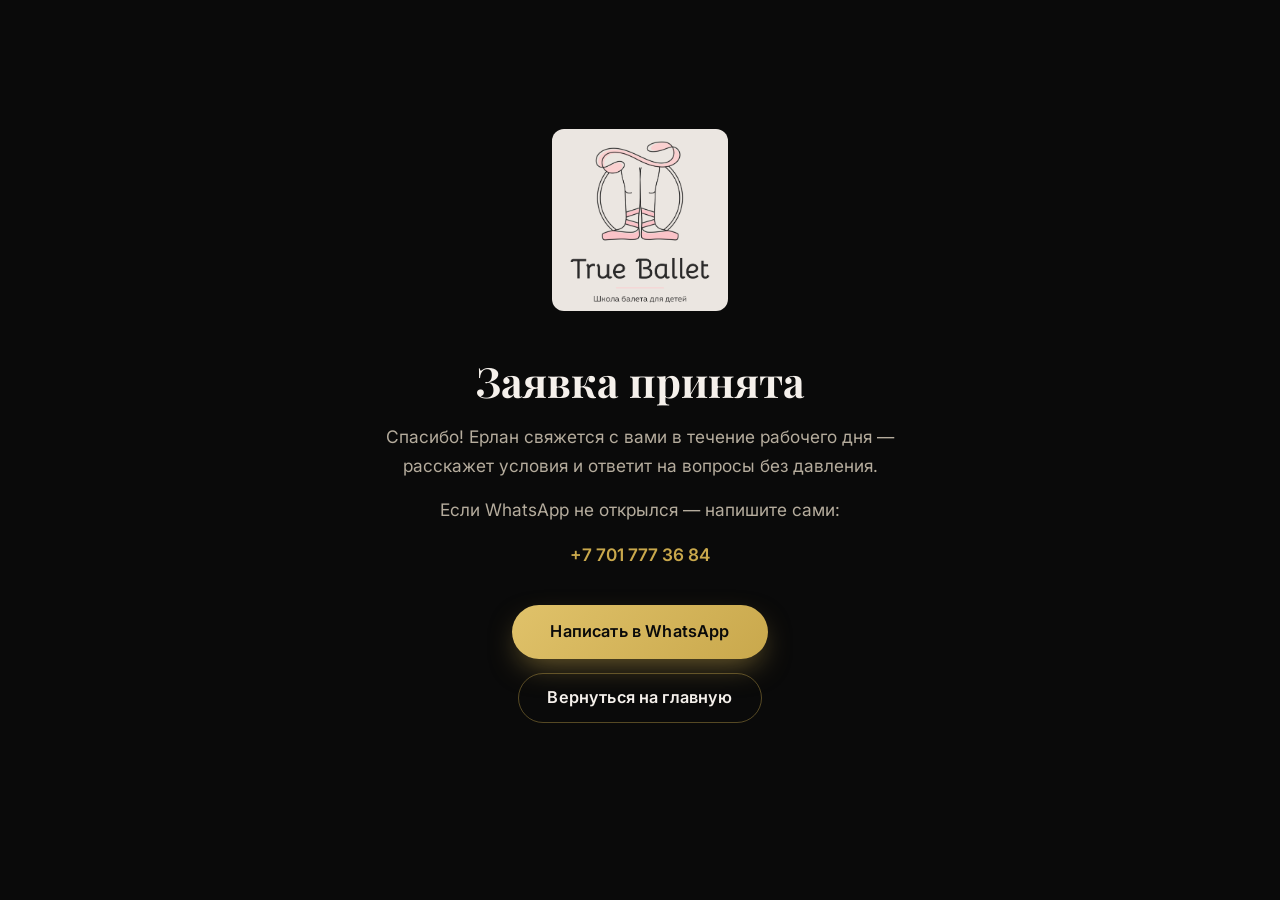
==== thanks.html @ 6c3d235c "Добавить thanks.html для конверсии Google Ads после заявки Co-authored-by: Cursor <cursoragent@curso" ====
<!DOCTYPE html>
<html lang="ru">
<head>
    <meta charset="UTF-8" />
    <meta name="viewport" content="width=device-width, initial-scale=1.0" />
    <title>Заявка отправлена — TrueBallet</title>
    <meta name="description" content="Спасибо за заявку. Ерлан свяжется с вами в течение рабочего дня." />
    <meta name="robots" content="noindex, nofollow" />
    <meta name="theme-color" content="#0A0A0A" />
    <link rel="canonical" href="https://trueballet.kz/thanks.html" />
    <link rel="icon" type="image/png" sizes="32x32" href="images/favicon-32.png" />
    <link rel="apple-touch-icon" sizes="180x180" href="images/favicon-180.png" />

    <script>
        window.GTAG_ID = "G-1NFVF7814Z";
        (function () {
            if (!window.GTAG_ID || window.GTAG_ID.indexOf("XXXX") !== -1) return;
            var s = document.createElement("script");
            s.async = true;
            s.src = "https://www.googletagmanager.com/gtag/js?id=" + window.GTAG_ID;
            document.head.appendChild(s);
            window.dataLayer = window.dataLayer || [];
            window.gtag = function () { window.dataLayer.push(arguments); };
            window.gtag("js", new Date());
            window.gtag("config", window.GTAG_ID);
            window.gtag("event", "generate_lead", { method: "thanks_page" });
        })();
    </script>

    <link rel="preconnect" href="https://fonts.googleapis.com" />
    <link rel="preconnect" href="https://fonts.gstatic.com" crossorigin />
    <link href="https://fonts.googleapis.com/css2?family=Playfair+Display:wght@400;600&family=Inter:wght@400;500;600&display=swap" rel="stylesheet" />
    <link rel="stylesheet" href="styles.css" />
    <style>
        .thanks {
            min-height: 100svh;
            display: flex;
            align-items: center;
            justify-content: center;
            text-align: center;
            background: var(--black);
            color: var(--pearl);
            padding: 48px 24px 96px;
        }
        .thanks__inner { max-width: 560px; }
        .thanks__logo {
            display: inline-block;
            margin-bottom: 36px;
            padding: 12px 18px 8px;
            background: rgba(245, 240, 235, 0.96);
            border-radius: 12px;
        }
        .thanks__logo img { width: 140px; height: auto; display: block; }
        .thanks h1 {
            font-family: var(--font-serif);
            font-size: clamp(1.9rem, 4vw, 2.6rem);
            margin-bottom: 18px;
            line-height: 1.2;
        }
        .thanks p {
            color: var(--muted-dark);
            font-size: 1.08rem;
            margin-bottom: 16px;
        }
        .thanks__actions { margin-top: 36px; display: flex; flex-direction: column; gap: 14px; align-items: center; }
        .thanks a.btn { text-decoration: none; }
        .thanks__phone { color: var(--gold); font-weight: 600; }
    </style>
</head>
<body>
    <main class="thanks">
        <div class="thanks__inner">
            <a href="/" class="thanks__logo" aria-label="TrueBallet">
                <img src="images/logo.png" alt="True Ballet" width="140" height="162" />
            </a>
            <h1>Заявка принята</h1>
            <p>Спасибо! Ерлан свяжется с вами в течение рабочего дня — расскажет условия и ответит на вопросы без давления.</p>
            <p>Если WhatsApp не открылся — напишите сами:</p>
            <p><a class="thanks__phone" href="https://wa.me/77017773684" target="_blank" rel="noopener">+7 701 777 36 84</a></p>
            <div class="thanks__actions">
                <a class="btn btn--gold" href="https://wa.me/77017773684" target="_blank" rel="noopener">Написать в WhatsApp</a>
                <a class="btn" href="/" style="background:transparent;color:var(--pearl);border:1px solid rgba(201,168,76,0.4);border-radius:100px;padding:14px 28px;">Вернуться на главную</a>
            </div>
        </div>
    </main>
</body>
</html>
---- styles.css ----
/* =========================================================
   TrueBallet — Landing styles
   Дизайн-система: чёрный #0A0A0A + жемчужно-белый #F5F0EB + золото #C9A84C
   ========================================================= */

:root {
    --black: #0a0a0a;
    --black-soft: #141414;
    --pearl: #f5f0eb;
    --pearl-dim: #e7ded3;
    --gold: #c9a84c;
    --gold-bright: #e0c26a;
    --gold-deep: #a8863a;
    --ink: #1c1c1c;
    --muted: #6b6459;
    --muted-dark: #b5ac9d;

    --font-serif: "Playfair Display", Georgia, serif;
    --font-sans: "Inter", -apple-system, BlinkMacSystemFont, "Segoe UI", sans-serif;

    --maxw: 1120px;
    --radius: 14px;
    --ease: cubic-bezier(0.22, 1, 0.36, 1);
    --shadow: 0 24px 60px -20px rgba(0, 0, 0, 0.35);
}

/* ---------- Reset ---------- */
*,
*::before,
*::after {
    box-sizing: border-box;
    margin: 0;
    padding: 0;
}

html {
    scroll-behavior: smooth;
    -webkit-text-size-adjust: 100%;
}

body {
    font-family: var(--font-sans);
    color: var(--ink);
    background: var(--pearl);
    line-height: 1.65;
    font-size: 17px;
    font-weight: 400;
    -webkit-font-smoothing: antialiased;
    text-rendering: optimizeLegibility;
    overflow-x: hidden;
}

img {
    max-width: 100%;
    display: block;
}

a {
    color: inherit;
    text-decoration: none;
}

/* ---------- Layout ---------- */
.container {
    width: 100%;
    max-width: var(--maxw);
    margin: 0 auto;
    padding: 0 24px;
}

.section {
    padding: 110px 0;
    position: relative;
}

.section__title {
    font-family: var(--font-serif);
    font-weight: 600;
    font-size: clamp(1.9rem, 4.2vw, 3rem);
    line-height: 1.15;
    letter-spacing: -0.01em;
    text-align: center;
    margin-bottom: 22px;
}

.section__title--left {
    text-align: left;
}

.section__subtitle {
    text-align: center;
    max-width: 720px;
    margin: 0 auto 56px;
    color: var(--muted);
    font-size: 1.05rem;
}

.gold {
    color: var(--gold);
}

.link-gold {
    color: var(--gold-deep);
    font-weight: 600;
    transition: color 0.25s var(--ease);
}
.link-gold:hover {
    color: var(--gold);
}

.hide-mobile {
    display: inline;
}

/* ---------- Buttons ---------- */
.btn {
    display: inline-block;
    font-family: var(--font-sans);
    font-weight: 600;
    font-size: 1.02rem;
    letter-spacing: 0.01em;
    padding: 17px 38px;
    border: none;
    border-radius: 100px;
    cursor: pointer;
    transition: transform 0.3s var(--ease), box-shadow 0.3s var(--ease), background 0.3s var(--ease);
    text-align: center;
    line-height: 1.2;
}

.btn--gold {
    background: linear-gradient(135deg, var(--gold-bright), var(--gold));
    color: var(--black);
    box-shadow: 0 12px 30px -8px rgba(201, 168, 76, 0.55);
}
.btn--gold:hover {
    transform: translateY(-3px);
    box-shadow: 0 18px 42px -8px rgba(201, 168, 76, 0.7);
}
.btn--gold:active {
    transform: translateY(-1px);
}

.btn--large {
    padding: 20px 46px;
    font-size: 1.1rem;
}

.btn--block {
    display: block;
    width: 100%;
    padding: 19px;
    font-size: 1.1rem;
}

/* =========================================================
   БЛОК 1 — HERO
   ========================================================= */
.hero {
    position: relative;
    min-height: 100svh;
    display: flex;
    align-items: center;
    justify-content: center;
    text-align: center;
    color: var(--pearl);
    background:
        radial-gradient(120% 90% at 50% 0%, #1a1a1a 0%, var(--black) 55%),
        var(--black);
    overflow: hidden;
    padding: 120px 0 90px;
}

/* фото зала на фоне hero */
.hero__bg {
    position: absolute;
    inset: 0;
    background: url("images/hero-hall.jpeg") center 28% / cover no-repeat;
    opacity: 0.5;
    pointer-events: none;
}
.hero__bg::after {
    content: "";
    position: absolute;
    inset: 0;
    background:
        linear-gradient(180deg, rgba(10, 10, 10, 0.55) 0%, rgba(10, 10, 10, 0.75) 55%, var(--black) 100%);
}

/* декоративное "сияние" под пуантами */
.hero__overlay {
    position: absolute;
    inset: 0;
    background:
        radial-gradient(60% 50% at 50% 92%, rgba(201, 168, 76, 0.18) 0%, transparent 70%),
        radial-gradient(40% 30% at 80% 15%, rgba(201, 168, 76, 0.08) 0%, transparent 70%);
    pointer-events: none;
}

.hero__inner {
    position: relative;
    z-index: 2;
    max-width: 900px;
}

.hero__logo {
    display: inline-block;
    margin-bottom: 24px;
    padding: 14px 22px 10px;
    background: rgba(245, 240, 235, 0.96);
    border-radius: 14px;
    box-shadow: 0 12px 32px -16px rgba(0, 0, 0, 0.45);
    transition: transform 0.3s var(--ease);
}
.hero__logo:hover {
    transform: translateY(-2px);
}
.hero__logo img {
    display: block;
    width: clamp(140px, 34vw, 200px);
    height: auto;
}

.hero__tag {
    display: inline-block;
    color: var(--gold);
    font-size: 0.82rem;
    font-weight: 600;
    letter-spacing: 0.18em;
    text-transform: uppercase;
    margin-bottom: 28px;
    padding: 8px 18px;
    border: 1px solid rgba(201, 168, 76, 0.35);
    border-radius: 100px;
}

.hero__title {
    font-family: var(--font-serif);
    font-weight: 600;
    font-size: clamp(2.3rem, 6vw, 4.4rem);
    line-height: 1.1;
    letter-spacing: -0.015em;
    margin-bottom: 28px;
}

.hero__subtitle {
    font-size: clamp(1.05rem, 2.2vw, 1.35rem);
    color: var(--muted-dark);
    max-width: 680px;
    margin: 0 auto 40px;
    font-weight: 300;
}

.hero__note {
    margin-top: 22px;
    font-size: 0.92rem;
    color: rgba(245, 240, 235, 0.55);
}

.hero__scroll {
    position: absolute;
    bottom: 28px;
    left: 50%;
    transform: translateX(-50%);
    width: 26px;
    height: 42px;
    border: 2px solid rgba(201, 168, 76, 0.4);
    border-radius: 20px;
    z-index: 2;
}
.hero__scroll span {
    position: absolute;
    top: 8px;
    left: 50%;
    width: 4px;
    height: 8px;
    background: var(--gold);
    border-radius: 4px;
    transform: translateX(-50%);
    animation: scrollDot 1.8s var(--ease) infinite;
}
@keyframes scrollDot {
    0% { opacity: 0; transform: translate(-50%, 0); }
    40% { opacity: 1; }
    80% { opacity: 0; transform: translate(-50%, 14px); }
    100% { opacity: 0; }
}

/* =========================================================
   БЛОК 2 — БОЛЬ → РЕШЕНИЕ
   ========================================================= */
.pain {
    background: var(--pearl);
}
.pain__grid {
    display: grid;
    grid-template-columns: 1fr 1fr;
    gap: 32px;
    margin-top: 56px;
}
.pain__col {
    padding: 42px 38px;
    border-radius: var(--radius);
}
.pain__col--problem {
    background: #efe7dc;
    border: 1px solid var(--pearl-dim);
}
.pain__col--solution {
    background: var(--black);
    color: var(--pearl);
    box-shadow: var(--shadow);
}
.pain__label {
    display: inline-block;
    font-size: 0.75rem;
    font-weight: 700;
    letter-spacing: 0.16em;
    text-transform: uppercase;
    color: var(--muted);
    margin-bottom: 22px;
}
.pain__label--gold {
    color: var(--gold);
}
.pain__list {
    list-style: none;
}
.pain__list li {
    position: relative;
    padding-left: 30px;
    margin-bottom: 18px;
    color: var(--ink);
}
.pain__list li::before {
    content: "";
    position: absolute;
    left: 0;
    top: 11px;
    width: 12px;
    height: 2px;
    background: var(--gold);
}
.pain__col--solution p {
    margin-bottom: 18px;
    color: var(--muted-dark);
}
.pain__col--solution p:last-child {
    margin-bottom: 0;
}

/* =========================================================
   БЛОК 3 — ЦИФРЫ
   ========================================================= */
.stats {
    background: var(--black);
    color: var(--pearl);
}
.stats .section__title {
    color: var(--pearl);
}
.stats__grid {
    display: grid;
    grid-template-columns: repeat(4, 1fr);
    gap: 24px;
    margin: 56px 0;
}
.stat {
    text-align: center;
    padding: 40px 20px;
    border: 1px solid rgba(201, 168, 76, 0.22);
    border-radius: var(--radius);
    background: linear-gradient(180deg, rgba(201, 168, 76, 0.05), transparent);
    transition: transform 0.35s var(--ease), border-color 0.35s var(--ease);
}
.stat:hover {
    transform: translateY(-6px);
    border-color: rgba(201, 168, 76, 0.5);
}
.stat__num {
    display: block;
    font-family: var(--font-serif);
    font-weight: 700;
    font-size: clamp(2.2rem, 4vw, 3.2rem);
    line-height: 1;
    margin-bottom: 14px;
}
.stat__plus {
    font-size: 0.6em;
    vertical-align: super;
}
.stat__label {
    display: block;
    font-size: 0.92rem;
    color: var(--muted-dark);
    line-height: 1.4;
}
.stats__quote {
    max-width: 780px;
    margin: 0 auto;
    text-align: center;
    font-family: var(--font-serif);
    font-style: italic;
    font-size: clamp(1.15rem, 2.4vw, 1.5rem);
    line-height: 1.5;
    color: var(--pearl);
    padding-top: 20px;
}

/* =========================================================
   БЛОК 4 — ИСТОРИЯ ОСНОВАТЕЛЯ
   ========================================================= */
.founder {
    background: var(--pearl);
}
.founder__grid {
    display: grid;
    grid-template-columns: 0.85fr 1.15fr;
    gap: 60px;
    align-items: center;
}
.founder__photo {
    position: relative;
    aspect-ratio: 4 / 5;
    border-radius: var(--radius);
    box-shadow: var(--shadow);
    overflow: hidden;
    background: var(--pearl-dim);
}
.founder__photo img {
    width: 100%;
    height: 100%;
    object-fit: cover;
    object-position: center top;
    display: block;
}
.founder__body p {
    margin-bottom: 18px;
    color: var(--ink);
}
.founder__sign {
    margin-top: 30px;
    padding-top: 24px;
    border-top: 1px solid var(--pearl-dim);
    color: var(--muted);
    font-size: 0.98rem;
    line-height: 1.7;
}
.founder__sign strong {
    color: var(--ink);
}

/* =========================================================
   БЛОК 5 — ФИЛОСОФИЯ БРЕНДА
   ========================================================= */
.philosophy {
    background: linear-gradient(180deg, #efe7dc 0%, var(--pearl) 100%);
}
.philosophy__inner {
    max-width: 760px;
    text-align: center;
}
.philosophy__inner p {
    font-size: 1.12rem;
    color: var(--muted);
    margin-bottom: 22px;
}
.philosophy__accent {
    font-family: var(--font-serif);
    font-style: italic;
    font-size: 1.3rem !important;
    color: var(--ink) !important;
    margin-top: 36px !important;
    padding-top: 30px;
    border-top: 1px solid var(--pearl-dim);
}
.philosophy__photo {
    margin: 48px auto 0;
    max-width: 620px;
    border-radius: var(--radius);
    overflow: hidden;
    box-shadow: var(--shadow);
}
.philosophy__photo img {
    width: 100%;
    height: auto;
    display: block;
}

/* =========================================================
   БЛОК 6 — ЧТО ВХОДИТ ВО ФРАНШИЗУ
   ========================================================= */
.franchise {
    background: var(--pearl);
}
.franchise__grid {
    display: grid;
    grid-template-columns: repeat(3, 1fr);
    gap: 24px;
}
.fcard {
    background: #fff;
    border: 1px solid var(--pearl-dim);
    border-radius: var(--radius);
    padding: 34px 30px;
    transition: transform 0.35s var(--ease), box-shadow 0.35s var(--ease);
}
.fcard:hover {
    transform: translateY(-6px);
    box-shadow: 0 20px 45px -22px rgba(0, 0, 0, 0.28);
}
.fcard--wide {
    grid-column: span 3;
    text-align: center;
    background: var(--black);
    color: var(--pearl);
    border-color: transparent;
}
.fcard--wide p {
    color: var(--muted-dark);
}
.fcard__mark {
    display: inline-block;
    color: var(--gold);
    font-size: 1.5rem;
    margin-bottom: 16px;
}
.fcard h3 {
    font-family: var(--font-serif);
    font-weight: 600;
    font-size: 1.35rem;
    margin-bottom: 12px;
}
.fcard p {
    color: var(--muted);
    font-size: 0.98rem;
}
.franchise__note {
    text-align: center;
    margin-top: 48px;
    font-size: 1.08rem;
    color: var(--ink);
    font-weight: 500;
}

/* =========================================================
   БЛОК 7 — ДОСТИЖЕНИЯ
   ========================================================= */
.achievements {
    background: var(--black);
    color: var(--pearl);
}
.achievements .section__title {
    color: var(--pearl);
}
.achievements__inner {
    max-width: 800px;
    text-align: center;
}
.achievements__inner p {
    color: var(--muted-dark);
    font-size: 1.1rem;
    margin-bottom: 20px;
}
.achievements__accent {
    font-family: var(--font-serif);
    font-style: italic;
    font-size: 1.3rem !important;
    color: var(--pearl) !important;
}
.flags {
    list-style: none;
    display: flex;
    flex-wrap: wrap;
    justify-content: center;
    gap: 16px;
    margin-top: 44px;
}
.flags li {
    display: flex;
    align-items: center;
    gap: 8px;
    padding: 12px 22px;
    border: 1px solid rgba(201, 168, 76, 0.28);
    border-radius: 100px;
    font-size: 0.95rem;
    color: var(--pearl);
}
.flag {
    font-size: 1.3rem;
    line-height: 1;
}
.flags__more {
    color: var(--gold) !important;
    font-style: italic;
    border-style: dashed !important;
}
.achievements__photo {
    margin: 48px auto 0;
    max-width: 460px;
    border-radius: var(--radius);
    overflow: hidden;
    box-shadow: var(--shadow);
    border: 1px solid rgba(201, 168, 76, 0.22);
}
.achievements__photo img {
    width: 100%;
    height: auto;
    display: block;
}

/* =========================================================
   БЛОК 8 — СРОЧНОСТЬ + CTA
   ========================================================= */
.urgency {
    background:
        radial-gradient(80% 120% at 50% 0%, #1c1a15 0%, var(--black) 60%),
        var(--black);
    color: var(--pearl);
    text-align: center;
}
.urgency .section__title {
    color: var(--pearl);
}
.urgency__inner {
    max-width: 720px;
}
.urgency__inner p {
    color: var(--muted-dark);
    font-size: 1.1rem;
    margin-bottom: 18px;
}
.urgency__accent {
    font-family: var(--font-serif);
    font-style: italic;
    color: var(--gold) !important;
    font-size: 1.25rem !important;
    margin-bottom: 40px !important;
}
.urgency__note {
    margin-top: 22px;
    font-size: 0.92rem;
    color: rgba(245, 240, 235, 0.5) !important;
}

/* =========================================================
   БЛОК 9 — ФОРМА ЗАЯВКИ
   ========================================================= */
.form-section {
    background: var(--pearl);
}
.form-section__inner {
    max-width: 620px;
}
.form-section__head {
    text-align: center;
    margin-bottom: 40px;
}
.form-section__head p {
    color: var(--muted);
    max-width: 520px;
    margin: 0 auto;
}
.lead-form {
    background: #fff;
    padding: 40px;
    border-radius: var(--radius);
    box-shadow: var(--shadow);
    border: 1px solid var(--pearl-dim);
}
.field {
    margin-bottom: 22px;
}
.field label {
    display: block;
    font-size: 0.85rem;
    font-weight: 600;
    letter-spacing: 0.04em;
    color: var(--muted);
    margin-bottom: 8px;
    text-transform: uppercase;
}
.field input {
    width: 100%;
    padding: 15px 18px;
    font-family: var(--font-sans);
    font-size: 1rem;
    color: var(--ink);
    background: var(--pearl);
    border: 1.5px solid var(--pearl-dim);
    border-radius: 10px;
    transition: border-color 0.25s var(--ease), background 0.25s var(--ease);
}
.field input::placeholder {
    color: #a89f92;
}
.field input:focus {
    outline: none;
    border-color: var(--gold);
    background: #fff;
}
.field input.invalid {
    border-color: #c0563f;
    background: #fbeeeb;
}
.lead-form__hint {
    margin-top: 16px;
    text-align: center;
    font-size: 0.9rem;
    min-height: 1.2em;
    color: var(--muted);
}
.lead-form__hint.error {
    color: #c0563f;
}
.lead-form__hint.success {
    color: var(--gold-deep);
    font-weight: 600;
}

.contact-card {
    margin-top: 36px;
    text-align: center;
    padding: 30px;
    border: 1px solid var(--pearl-dim);
    border-radius: var(--radius);
    background: #efe7dc;
}
.contact-card__name {
    font-family: var(--font-serif);
    font-size: 1.4rem;
    font-weight: 600;
}
.contact-card__role {
    color: var(--muted);
    font-size: 0.95rem;
    margin-bottom: 12px;
}
.contact-card__phone {
    display: inline-block;
    font-size: 1.25rem;
    margin-bottom: 10px;
}
.contact-card__channels {
    font-size: 0.95rem;
}
.contact-card__channels a {
    color: var(--gold-deep);
    font-weight: 600;
}
.contact-card__channels span {
    color: var(--muted);
    margin: 0 8px;
}

/* =========================================================
   БЛОК 10 — FOOTER
   ========================================================= */
.footer {
    background: var(--black);
    color: var(--muted-dark);
    text-align: center;
    padding: 56px 0 90px;
}
.footer__logo {
    display: inline-block;
    margin-bottom: 20px;
    padding: 12px 18px 8px;
    background: rgba(245, 240, 235, 0.96);
    border-radius: 12px;
}
.footer__logo img {
    display: block;
    width: clamp(120px, 28vw, 160px);
    height: auto;
    margin: 0 auto;
}
.footer__text {
    font-size: 0.9rem;
    line-height: 1.7;
}

/* =========================================================
   МОБИЛЬНАЯ ФИКСИРОВАННАЯ CTA
   ========================================================= */
.mobile-cta {
    display: none;
    position: fixed;
    left: 16px;
    right: 16px;
    bottom: 16px;
    z-index: 50;
    background: linear-gradient(135deg, var(--gold-bright), var(--gold));
    color: var(--black);
    font-weight: 700;
    text-align: center;
    padding: 17px;
    border-radius: 100px;
    box-shadow: 0 14px 34px -8px rgba(201, 168, 76, 0.6);
    transition: transform 0.3s var(--ease), opacity 0.3s var(--ease);
}
.mobile-cta.hidden {
    opacity: 0;
    transform: translateY(120%);
    pointer-events: none;
}

/* =========================================================
   АНИМАЦИИ ПОЯВЛЕНИЯ
   ========================================================= */
.reveal {
    opacity: 0;
    transform: translateY(28px);
    transition: opacity 0.7s var(--ease), transform 0.7s var(--ease);
}
.reveal.is-visible {
    opacity: 1;
    transform: translateY(0);
}

@media (prefers-reduced-motion: reduce) {
    .reveal {
        opacity: 1;
        transform: none;
        transition: none;
    }
    html { scroll-behavior: auto; }
    .hero__scroll span { animation: none; }
}

/* =========================================================
   АДАПТИВ
   ========================================================= */
@media (max-width: 900px) {
    .stats__grid {
        grid-template-columns: repeat(2, 1fr);
    }
    .franchise__grid {
        grid-template-columns: repeat(2, 1fr);
    }
    .fcard--wide {
        grid-column: span 2;
    }
    .founder__grid {
        grid-template-columns: 1fr;
        gap: 36px;
    }
    .founder__photo {
        max-width: 380px;
        margin: 0 auto;
    }
    .section__title--left {
        text-align: center;
    }
    .founder__sign {
        text-align: center;
    }
}

@media (max-width: 640px) {
    body {
        font-size: 16px;
    }
    .section {
        padding: 72px 0;
    }
    .hide-mobile {
        display: none;
    }
    .pain__grid {
        grid-template-columns: 1fr;
        gap: 20px;
    }
    .pain__col {
        padding: 32px 26px;
    }
    .stats__grid,
    .franchise__grid {
        grid-template-columns: 1fr;
    }
    .fcard--wide {
        grid-column: span 1;
    }
    .lead-form {
        padding: 28px 22px;
    }
    .contact-card {
        padding: 26px 20px;
    }
    /* hero: убираем вертикальное центрирование — контент начинается сверху,
       без большой пустой зоны над тегом */
    .hero {
        min-height: auto;
        align-items: flex-start;
        padding: 90px 0 64px;
    }
    .hero__tag {
        margin-bottom: 20px;
    }
    .hero__logo {
        margin-bottom: 18px;
        padding: 10px 16px 8px;
    }
    /* запас снизу, чтобы фиксированная кнопка не перекрывала последний контент */
    .footer {
        padding-bottom: 96px;
    }
    .mobile-cta {
        display: block;
    }
    .hero__scroll {
        display: none;
    }
    .btn--large {
        width: 100%;
    }
}

@media (max-width: 380px) {
    .container {
        padding: 0 18px;
    }
    .hero {
        padding-top: 68px;
    }
    .hero__tag {
        font-size: 0.72rem;
        letter-spacing: 0.12em;
    }
}
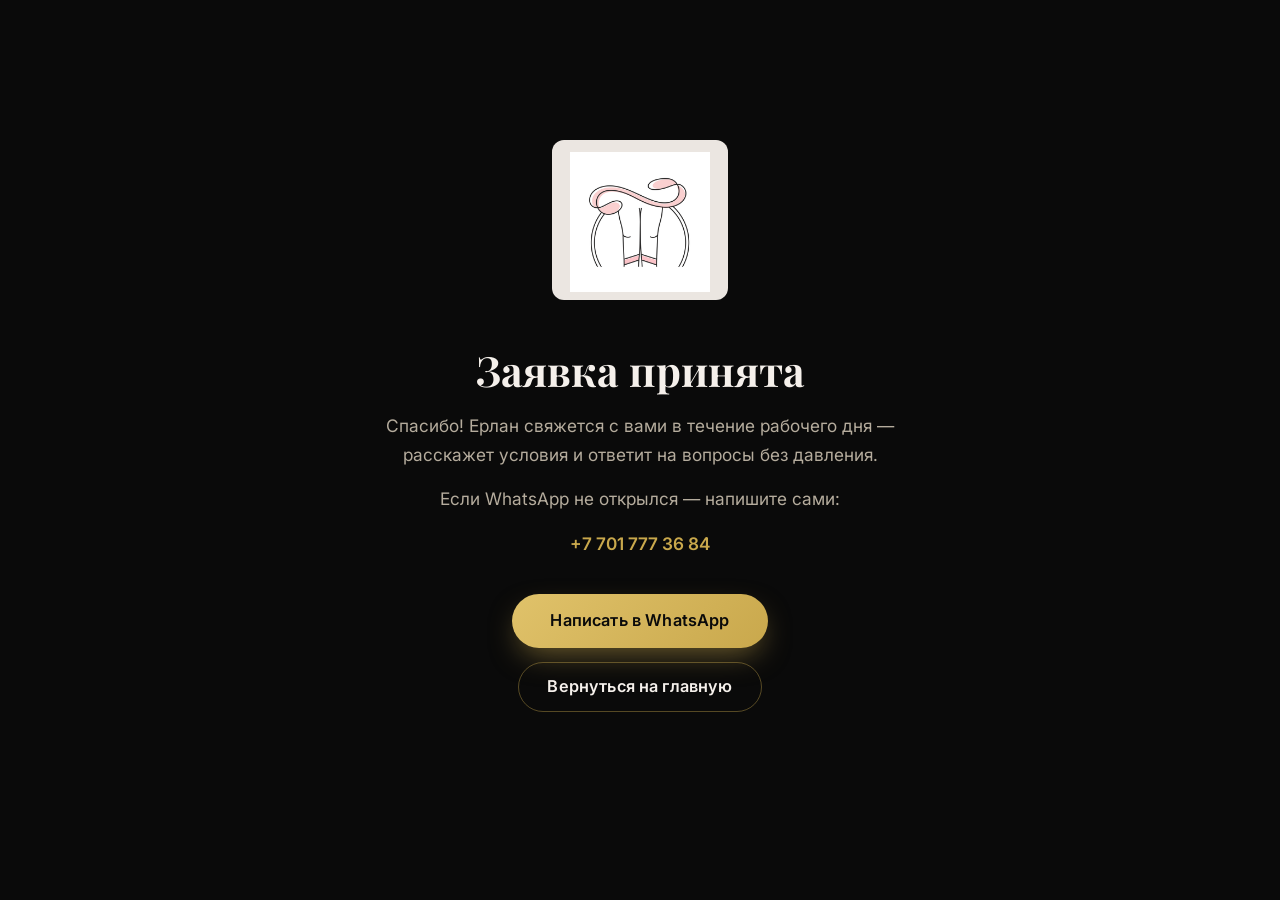
==== commit 870d713f: "Логотип: круглая иконка без белой коробки в hero и footer Co-authored-by: Cursor <cursoragent@cursor" ====
--- a/thanks.html
+++ b/thanks.html
@@ -8,8 +8,8 @@
     <meta name="robots" content="noindex, nofollow" />
     <meta name="theme-color" content="#0A0A0A" />
     <link rel="canonical" href="https://trueballet.kz/thanks.html" />
-    <link rel="icon" type="image/png" sizes="32x32" href="images/favicon-32.png" />
-    <link rel="apple-touch-icon" sizes="180x180" href="images/favicon-180.png" />
+    <link rel="icon" type="image/png" sizes="32x32" href="images/favicon-32.png?v=2" />
+    <link rel="apple-touch-icon" sizes="180x180" href="images/favicon-180.png?v=2" />
 
     <script>
         window.GTAG_ID = "G-1NFVF7814Z";
@@ -71,7 +71,7 @@
     <main class="thanks">
         <div class="thanks__inner">
             <a href="/" class="thanks__logo" aria-label="TrueBallet">
-                <img src="images/logo.png" alt="True Ballet" width="140" height="162" />
+                <img src="images/logo-icon.png" alt="True Ballet" width="72" height="72" />
             </a>
             <h1>Заявка принята</h1>
             <p>Спасибо! Ерлан свяжется с вами в течение рабочего дня — расскажет условия и ответит на вопросы без давления.</p>
--- a/styles.css
+++ b/styles.css
@@ -205,11 +205,8 @@
 
 .hero__logo {
     display: inline-block;
-    margin-bottom: 24px;
-    padding: 14px 22px 10px;
-    background: rgba(245, 240, 235, 0.96);
-    border-radius: 14px;
-    box-shadow: 0 12px 32px -16px rgba(0, 0, 0, 0.45);
+    margin-bottom: 22px;
+    line-height: 0;
     transition: transform 0.3s var(--ease);
 }
 .hero__logo:hover {
@@ -217,8 +214,11 @@
 }
 .hero__logo img {
     display: block;
-    width: clamp(140px, 34vw, 200px);
+    width: clamp(64px, 16vw, 88px);
     height: auto;
+    border-radius: 50%;
+    background: #fff;
+    box-shadow: 0 10px 28px -12px rgba(0, 0, 0, 0.55);
 }
 
 .hero__tag {
@@ -765,15 +765,15 @@
 .footer__logo {
     display: inline-block;
     margin-bottom: 20px;
-    padding: 12px 18px 8px;
-    background: rgba(245, 240, 235, 0.96);
-    border-radius: 12px;
+    line-height: 0;
 }
 .footer__logo img {
     display: block;
-    width: clamp(120px, 28vw, 160px);
+    width: clamp(56px, 14vw, 72px);
     height: auto;
     margin: 0 auto;
+    border-radius: 50%;
+    background: #fff;
 }
 .footer__text {
     font-size: 0.9rem;
@@ -898,8 +898,10 @@
         margin-bottom: 20px;
     }
     .hero__logo {
-        margin-bottom: 18px;
-        padding: 10px 16px 8px;
+        margin-bottom: 16px;
+    }
+    .hero__logo img {
+        width: 64px;
     }
     /* запас снизу, чтобы фиксированная кнопка не перекрывала последний контент */
     .footer {
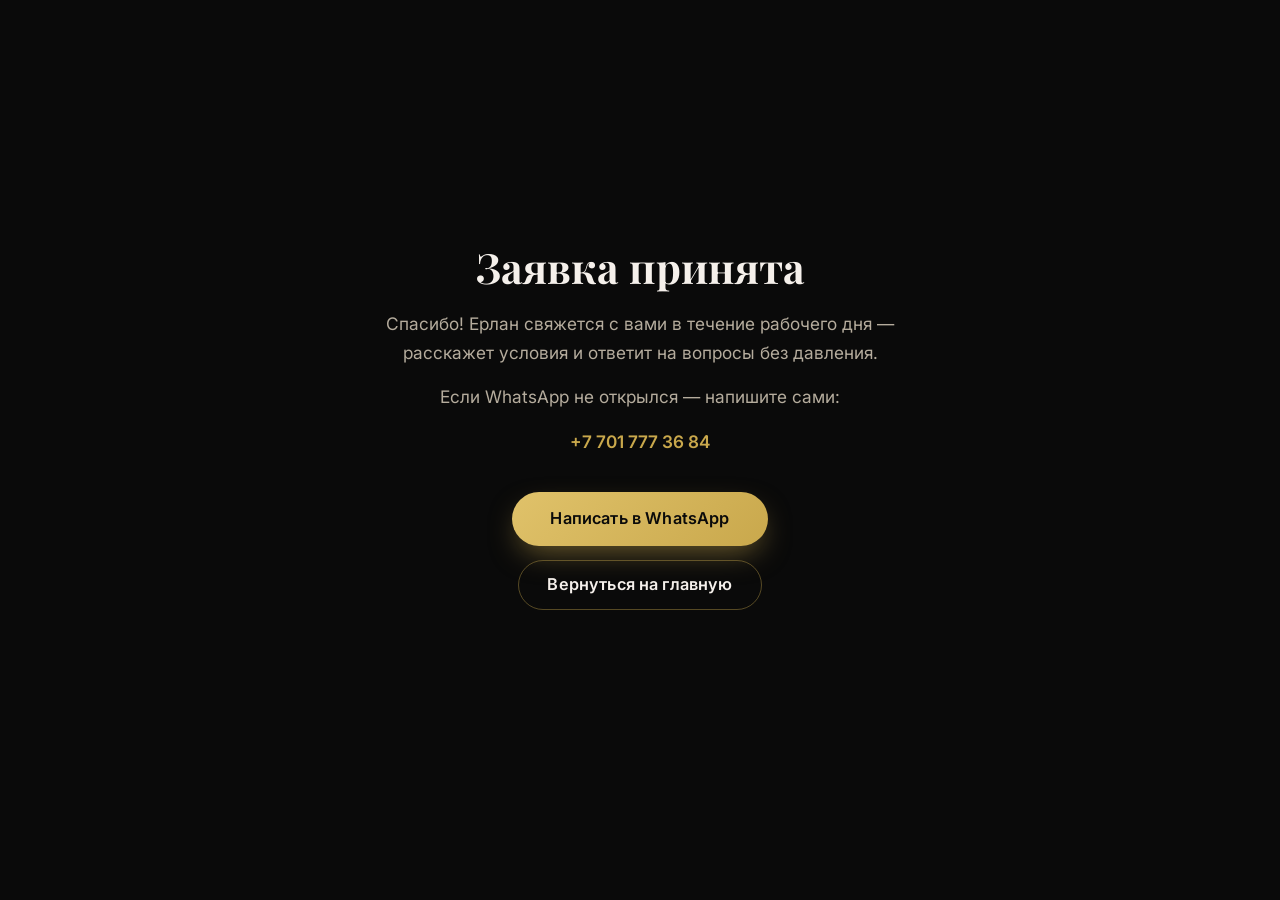
==== commit 62e40fc6: "Убрать логотип с hero, footer и страницы thanks Co-authored-by: Cursor <cursoragent@cursor.com>" ====
--- a/thanks.html
+++ b/thanks.html
@@ -43,14 +43,6 @@
             padding: 48px 24px 96px;
         }
         .thanks__inner { max-width: 560px; }
-        .thanks__logo {
-            display: inline-block;
-            margin-bottom: 36px;
-            padding: 12px 18px 8px;
-            background: rgba(245, 240, 235, 0.96);
-            border-radius: 12px;
-        }
-        .thanks__logo img { width: 140px; height: auto; display: block; }
         .thanks h1 {
             font-family: var(--font-serif);
             font-size: clamp(1.9rem, 4vw, 2.6rem);
@@ -70,9 +62,6 @@
 <body>
     <main class="thanks">
         <div class="thanks__inner">
-            <a href="/" class="thanks__logo" aria-label="TrueBallet">
-                <img src="images/logo-icon.png" alt="True Ballet" width="72" height="72" />
-            </a>
             <h1>Заявка принята</h1>
             <p>Спасибо! Ерлан свяжется с вами в течение рабочего дня — расскажет условия и ответит на вопросы без давления.</p>
             <p>Если WhatsApp не открылся — напишите сами:</p>
--- a/styles.css
+++ b/styles.css
@@ -203,24 +203,6 @@
     max-width: 900px;
 }
 
-.hero__logo {
-    display: inline-block;
-    margin-bottom: 22px;
-    line-height: 0;
-    transition: transform 0.3s var(--ease);
-}
-.hero__logo:hover {
-    transform: translateY(-2px);
-}
-.hero__logo img {
-    display: block;
-    width: clamp(64px, 16vw, 88px);
-    height: auto;
-    border-radius: 50%;
-    background: #fff;
-    box-shadow: 0 10px 28px -12px rgba(0, 0, 0, 0.55);
-}
-
 .hero__tag {
     display: inline-block;
     color: var(--gold);
@@ -762,18 +744,13 @@
     text-align: center;
     padding: 56px 0 90px;
 }
-.footer__logo {
-    display: inline-block;
-    margin-bottom: 20px;
-    line-height: 0;
-}
-.footer__logo img {
-    display: block;
-    width: clamp(56px, 14vw, 72px);
-    height: auto;
-    margin: 0 auto;
-    border-radius: 50%;
-    background: #fff;
+.footer__brand {
+    font-family: var(--font-serif);
+    font-size: 1.6rem;
+    font-weight: 600;
+    color: var(--gold);
+    letter-spacing: 0.06em;
+    margin-bottom: 16px;
 }
 .footer__text {
     font-size: 0.9rem;
@@ -897,12 +874,6 @@
     .hero__tag {
         margin-bottom: 20px;
     }
-    .hero__logo {
-        margin-bottom: 16px;
-    }
-    .hero__logo img {
-        width: 64px;
-    }
     /* запас снизу, чтобы фиксированная кнопка не перекрывала последний контент */
     .footer {
         padding-bottom: 96px;
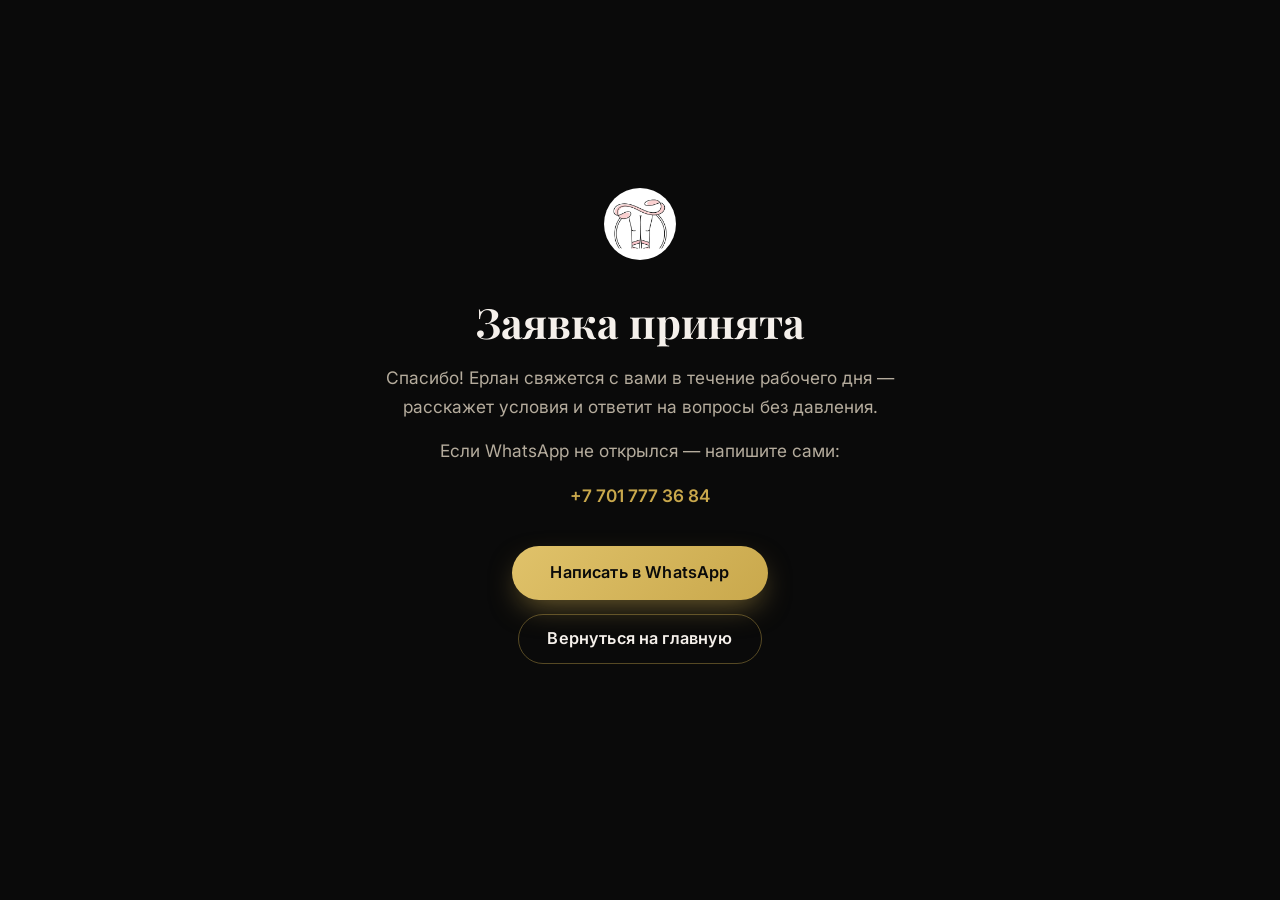
==== commit bf083389: "Сделать favicon контрастнее для превью Google Ads Co-authored-by: Cursor <cursoragent@cursor.com>" ====
--- a/thanks.html
+++ b/thanks.html
@@ -8,8 +8,8 @@
     <meta name="robots" content="noindex, nofollow" />
     <meta name="theme-color" content="#0A0A0A" />
     <link rel="canonical" href="https://trueballet.kz/thanks.html" />
-    <link rel="icon" type="image/png" sizes="32x32" href="images/favicon-32.png?v=2" />
-    <link rel="apple-touch-icon" sizes="180x180" href="images/favicon-180.png?v=2" />
+    <link rel="icon" type="image/png" sizes="32x32" href="images/favicon-32.png?v=3" />
+    <link rel="apple-touch-icon" sizes="180x180" href="images/favicon-180.png?v=3" />
 
     <script>
         window.GTAG_ID = "G-1NFVF7814Z";
@@ -43,6 +43,19 @@
             padding: 48px 24px 96px;
         }
         .thanks__inner { max-width: 560px; }
+        .thanks__logo {
+            display: inline-block;
+            margin-bottom: 28px;
+            line-height: 0;
+        }
+        .thanks__logo img {
+            width: 72px;
+            height: 72px;
+            display: block;
+            margin: 0 auto;
+            border-radius: 50%;
+            background: #fff;
+        }
         .thanks h1 {
             font-family: var(--font-serif);
             font-size: clamp(1.9rem, 4vw, 2.6rem);
@@ -62,6 +75,9 @@
 <body>
     <main class="thanks">
         <div class="thanks__inner">
+            <a href="/" class="thanks__logo" aria-label="TrueBallet">
+                <img src="images/logo-icon.png" alt="True Ballet" width="72" height="72" />
+            </a>
             <h1>Заявка принята</h1>
             <p>Спасибо! Ерлан свяжется с вами в течение рабочего дня — расскажет условия и ответит на вопросы без давления.</p>
             <p>Если WhatsApp не открылся — напишите сами:</p>
--- a/styles.css
+++ b/styles.css
@@ -197,6 +197,38 @@
     pointer-events: none;
 }
 
+.hero__top {
+    position: absolute;
+    top: 0;
+    left: 0;
+    right: 0;
+    z-index: 5;
+    display: flex;
+    align-items: center;
+    justify-content: flex-start;
+    padding: 20px 24px;
+    pointer-events: none;
+}
+
+.hero__logo {
+    pointer-events: auto;
+    line-height: 0;
+    flex-shrink: 0;
+    transition: transform 0.3s var(--ease);
+}
+.hero__logo:hover {
+    transform: scale(1.04);
+}
+.hero__logo img {
+    display: block;
+    width: 72px;
+    height: 72px;
+    object-fit: cover;
+    border-radius: 50%;
+    background: #fff;
+    box-shadow: 0 8px 24px -10px rgba(0, 0, 0, 0.55);
+}
+
 .hero__inner {
     position: relative;
     z-index: 2;
@@ -744,13 +776,18 @@
     text-align: center;
     padding: 56px 0 90px;
 }
-.footer__brand {
-    font-family: var(--font-serif);
-    font-size: 1.6rem;
-    font-weight: 600;
-    color: var(--gold);
-    letter-spacing: 0.06em;
-    margin-bottom: 16px;
+.footer__logo {
+    display: inline-block;
+    margin-bottom: 20px;
+    line-height: 0;
+}
+.footer__logo img {
+    display: block;
+    width: 64px;
+    height: 64px;
+    margin: 0 auto;
+    border-radius: 50%;
+    background: #fff;
 }
 .footer__text {
     font-size: 0.9rem;
@@ -871,6 +908,13 @@
         align-items: flex-start;
         padding: 90px 0 64px;
     }
+    .hero__top {
+        padding: 14px 16px;
+    }
+    .hero__logo img {
+        width: 56px;
+        height: 56px;
+    }
     .hero__tag {
         margin-bottom: 20px;
     }
@@ -896,6 +940,14 @@
     .hero {
         padding-top: 68px;
     }
+    .hero__logo {
+        top: 12px;
+        left: 12px;
+    }
+    .hero__logo img {
+        width: 48px;
+        height: 48px;
+    }
     .hero__tag {
         font-size: 0.72rem;
         letter-spacing: 0.12em;
